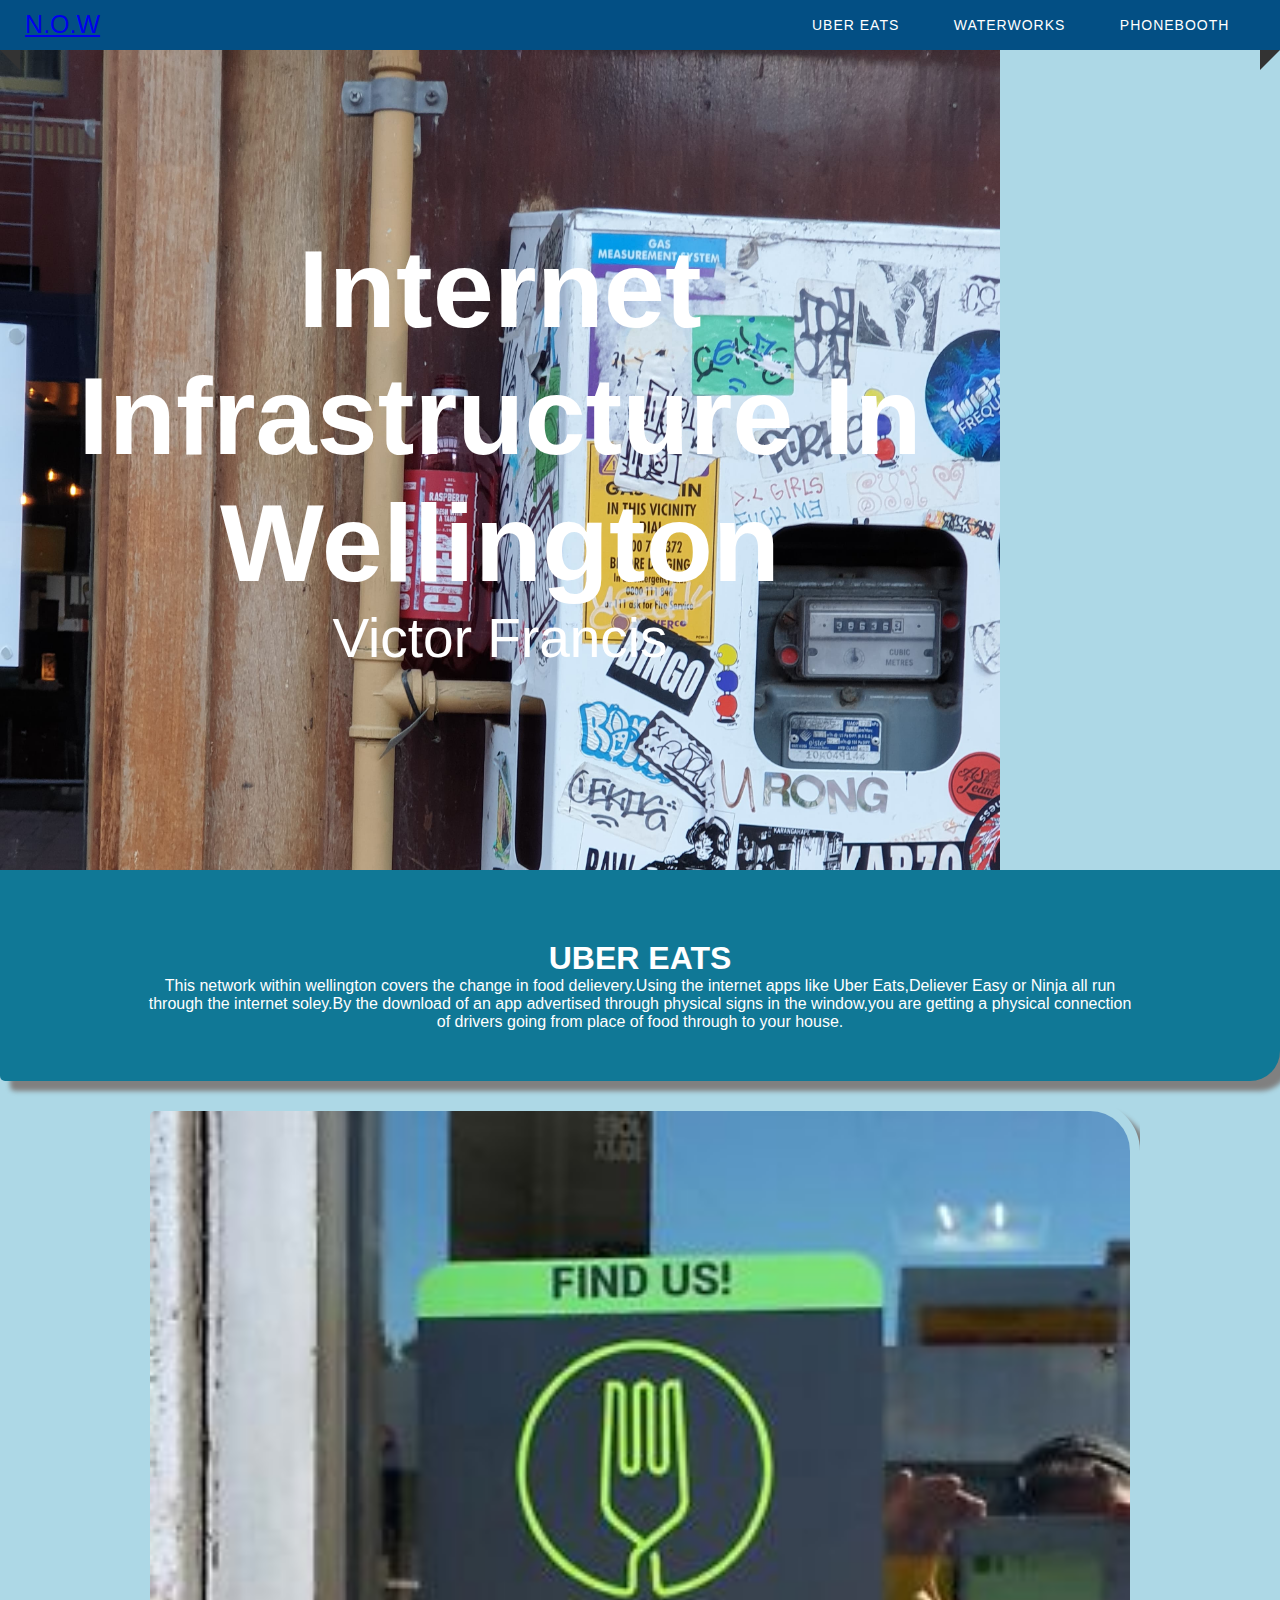
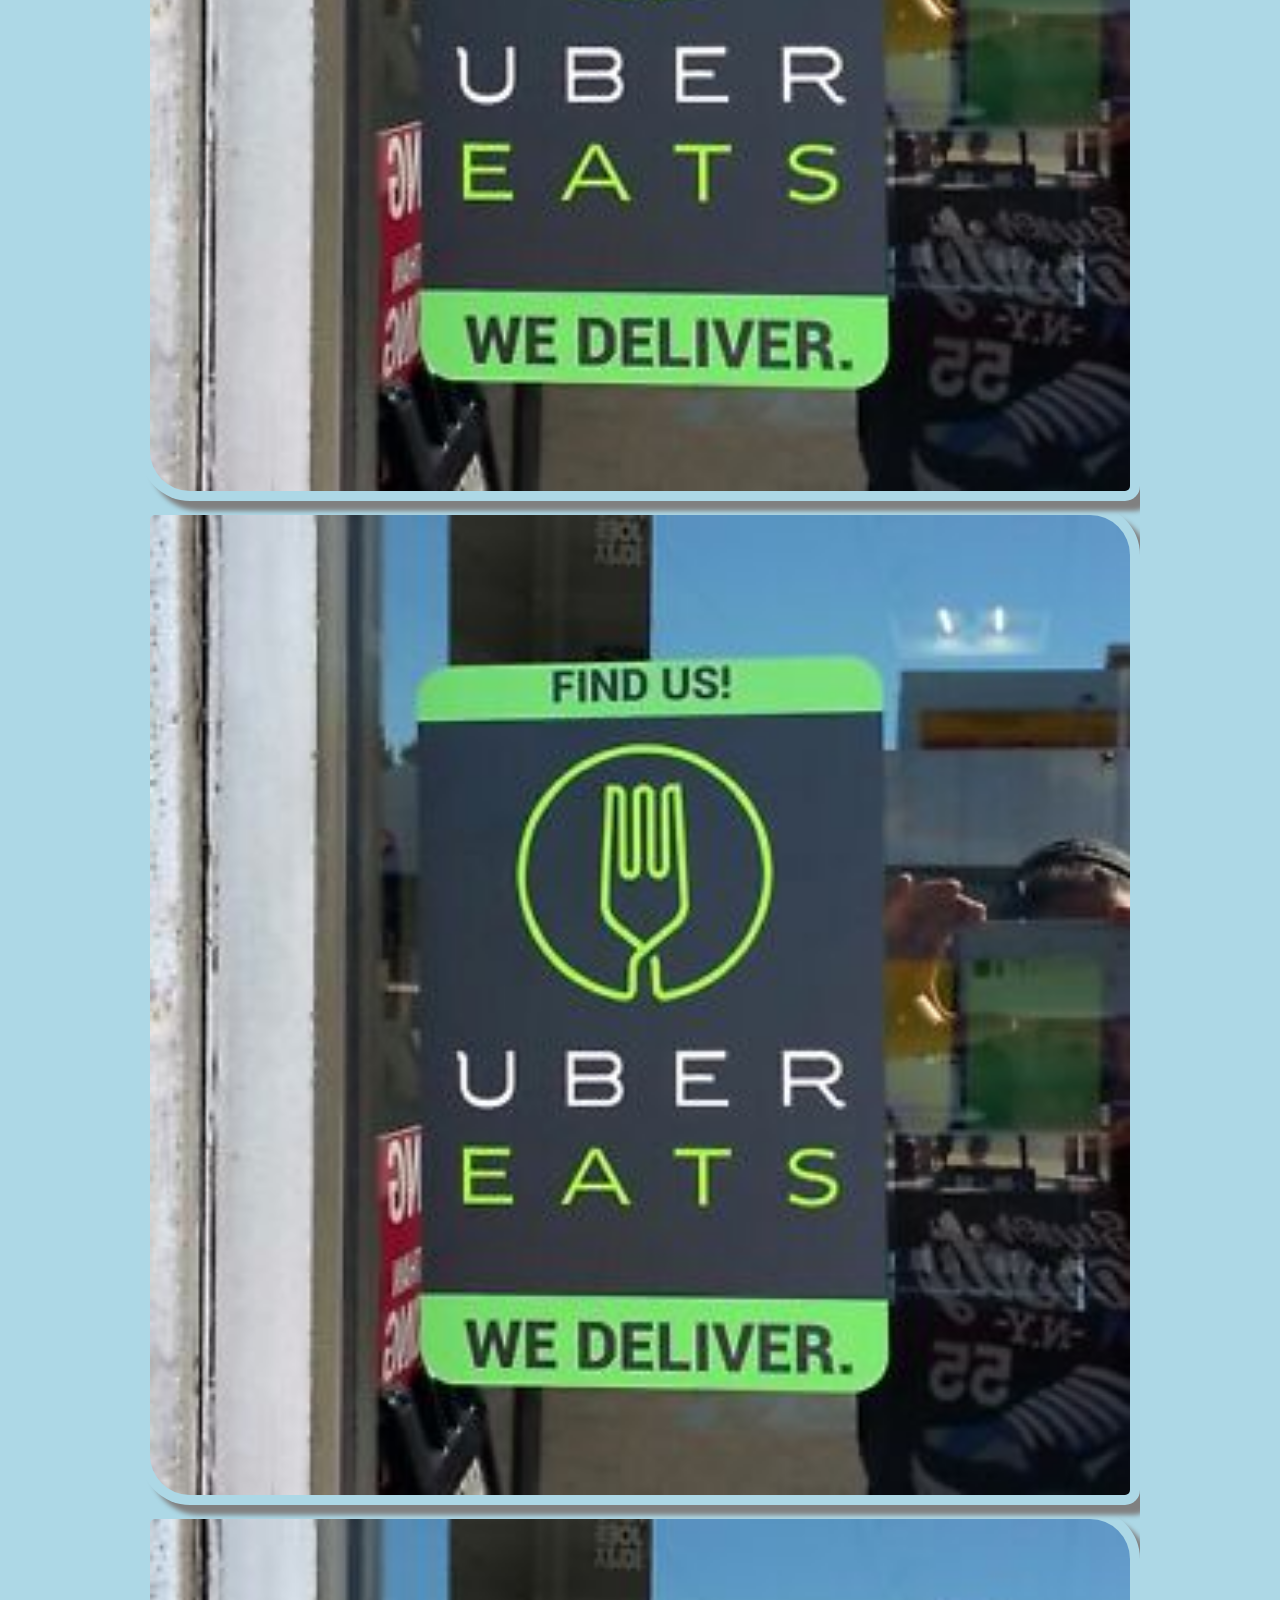
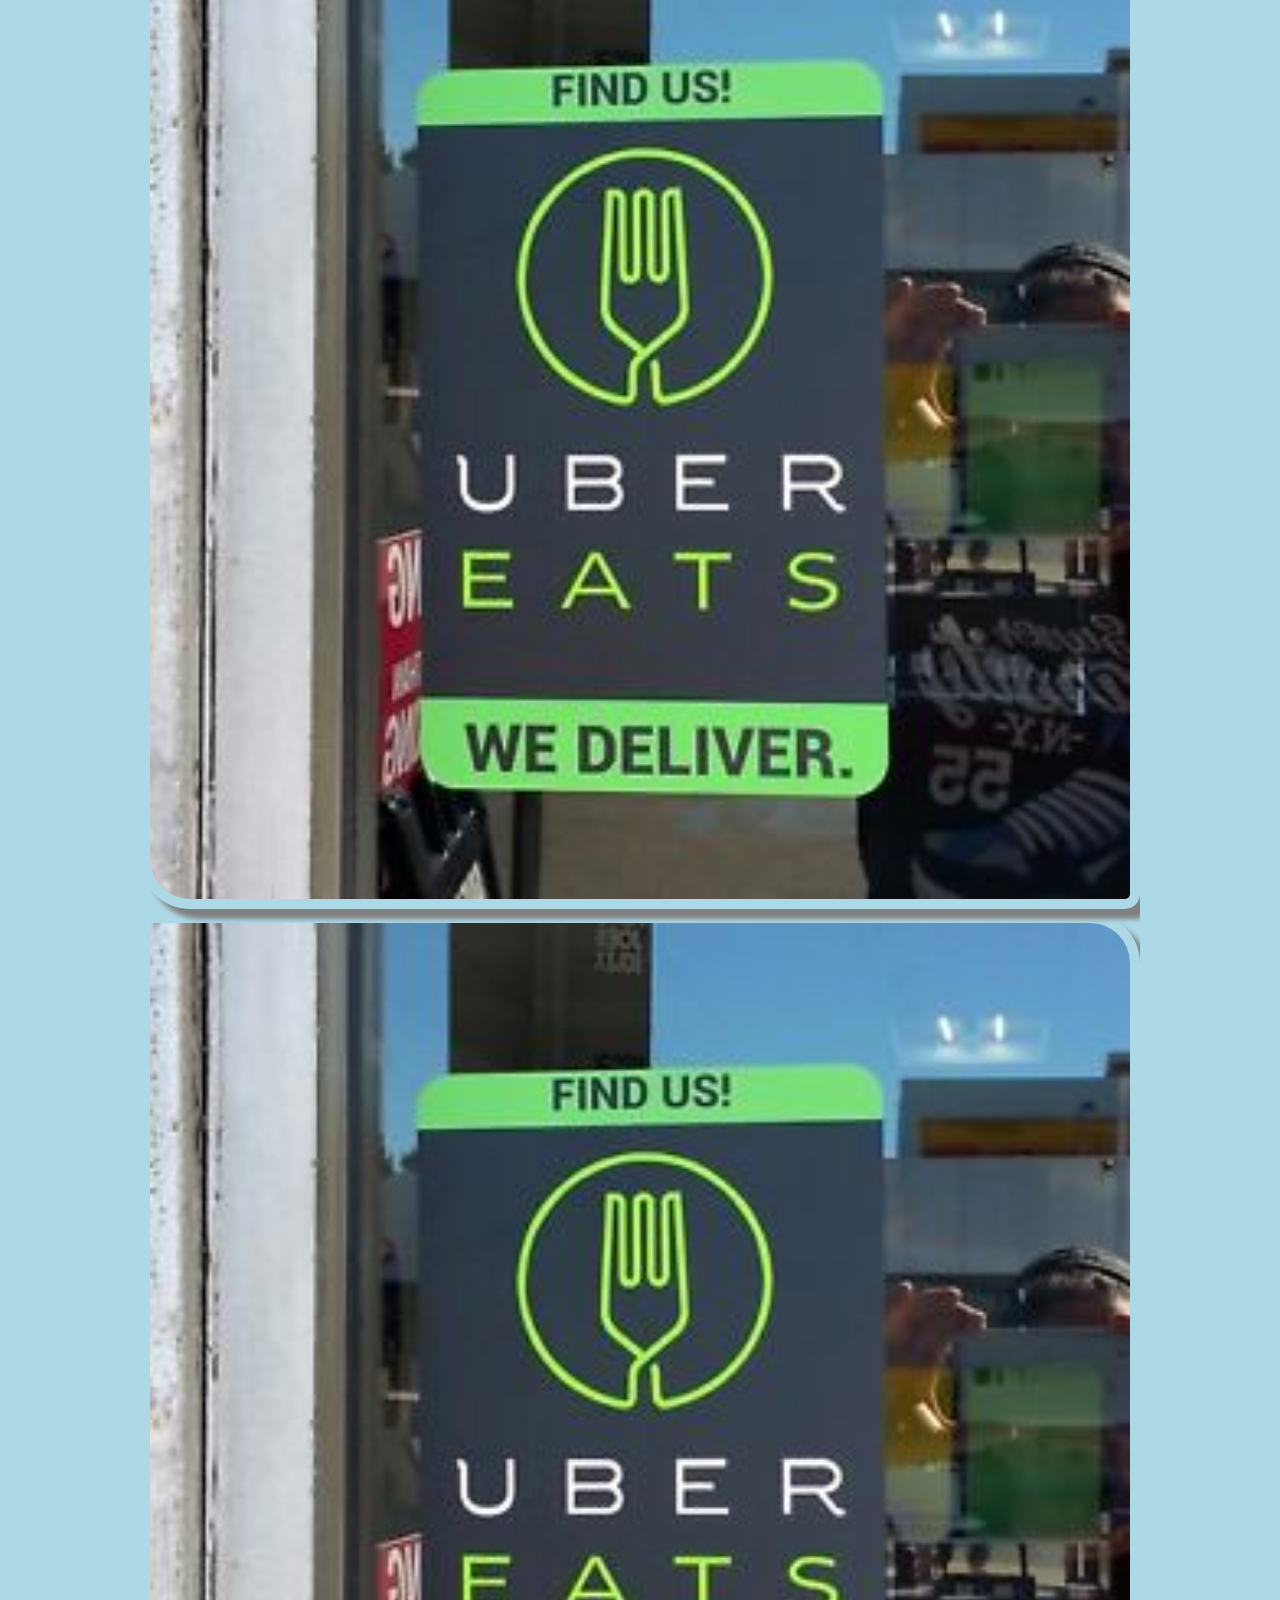
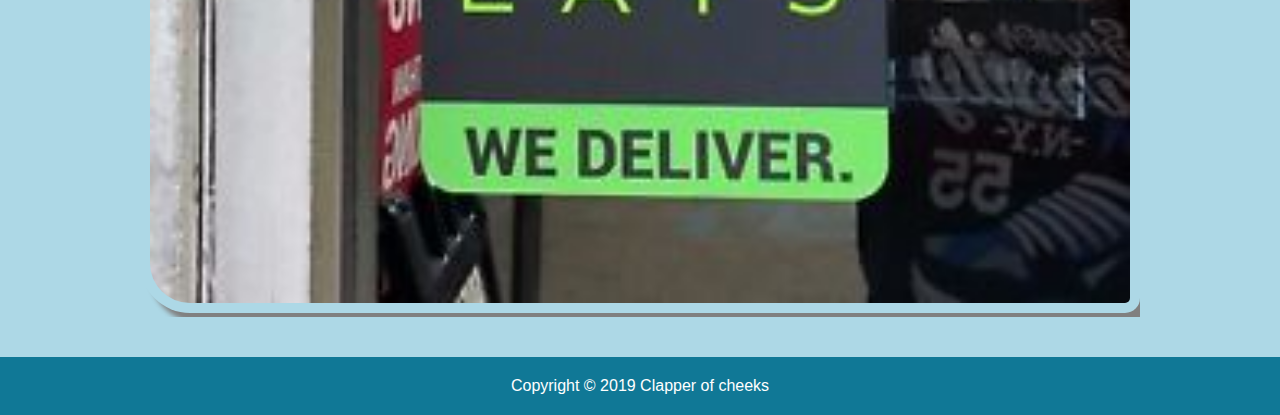
==== phonebooths.html @ 95256329 "new repo" ====
<!DOCTYPE HTML>

<html>

<head>
	<meta http-equiv="Content-Type" content="text/html; charset=UTF-8" />

	<title>Networks Of Wellington</title>
	<link rel="stylesheet" type="text/css" href="css/style.css">
</head>

<body>
	<div class="custom-padding">
		<nav>
			<div class="logo"><a href="index.html">N.O.W</a></div>

			<ul class="menu-area">
				<li><a href="ubereats.html">Uber Eats</a></li>
				<li><a href="phonebooths.html">WaterWorks</a></li>
				<li><a href="waterworks.html">PhoneBooth</a></li>

			</ul>
		</nav>
	</div>

	

    <section id="home-img">
     <div class="home-text">
         <h1>Internet Infrastructure In Wellington</h1>
         <p>Victor Francis</p>

     </section>

   <a id="1">
      <header class="shadow">
         <section >
            <h1>UBER EATS</h1>
            <p>This network within wellington covers the change in food delievery.Using the internet apps like Uber Eats,Deliever Easy or Ninja all run through the internet soley.By the download of an app advertised through physical signs in the window,you are getting a physical connection of drivers going from place of food through to your house.</p>
        </section>
    </header>


    <section>
     <div class="g-row">
        <div class="g-50 padded-right">
           <img src="img/photos/uberEats/s-l300.jpg">
       </div>
       <div class="g-50 padded-left">
           <img src="img/photos/uberEats/s-l300.jpg">
       </div>

       <div class="g-50 padded-right">
           <img src="img/photos/uberEats/s-l300.jpg">

       </div>
       <div class="g-50 padded-left">
           <img src="img/photos/uberEats/s-l300.jpg">
       </div>		
   </div>
</section>


<footer id="main-footer">
 <p>Copyright &copy; 2019 Clapper of cheeks</p>
</footer>


</body>
</html>
---- css/style.css ----
*{
  margin: 0;
  padding: 0;
  outline: 0;
  box-sizing: border-box; 
  /* This makes the widths of elements more consistent
  Full details here https://css-tricks.com/box-sizing/ */
}

.menu-area li a {
  text-decoration: none;
}

.menu-area li {
  list-style-type: none;
}

.custom-padding{

  padding-top: 25px;
}

.logo {
  width: 15%;
  float: left;
  text-transform: uppercase;
  color: #fff;
  font-size: 25px;
  text-align: left;
  padding-left: 2%;
}


.menu-area li {
  display: inline-block;
}

.menu-area a {
  color: #fff;
  font-weight: 300;
  letter-spacing: 1px;
  text-transform: uppercase;
  display: block;
  padding: 0 25px;
  font-size: 14px;
  line-height: 30px;
  position: relative;
  z-index: 1;

}
.menu-area a:hover {
  background: #f7cac9;
  color: #fff;
}

.menu-area a:hover:after {
  transform: translateY(-50%) rotate(-35deg);
}

nav {
  position: fixed;

  margin: 0 auto;
  padding: 10px 0;
  background: #034f84;
  z-index: 1;
  text-align: right;
  padding-right: 2%;
  top: 0;
  width: 100%;
}


nav:before {
  position: absolute;
  content: '';
  border-top: 10px solid #333;
  border-right: 10px solid #333;
  border-left: 10px solid transparent;
  border-bottom: 10px solid transparent;
  top: 100%;
  left: 0;
}

nav:after {
  position: absolute;
  content: '';
  border-top: 10px solid #333;
  border-left: 10px solid #333;
  border-right: 10px solid transparent;
  border-bottom: 10px solid transparent;
  top: 100%;
  right: 0;
}


header{
  background-color:  #107896 ;

  color: white; /* more readable on an orange background */
  padding-top: 50px;
  padding-bottom: 50px;
  text-align:center;
  font-family: sans-serif;
  
}

.shadow{
  border-radius:0px 0px 30px 5px;
  box-shadow: 10px 10px 5px grey;
}



body{
background-color: lightblue;
  margin: 0px; /* Often browsers have a 5px margin by deafult*/
  font-family: sans-serif;
}

p{
  font-family: sans-serif;
}

section{
  min-width: 300px;
  max-width: 1000px;
  margin-left: auto;
  margin-right: auto;
  margin-top: 20px;
  /*margin-bottom: 30px;*/

}

#home-img{
  margin-left: 0;
  width: 100%;
    background-repeat:repeat;
    background-size: cover;
    background-image:url("../img/8.jpg") ;
    text-align: center;
    color: #ffffff;

.gap{
  margin: 50px;
}

}
#home-image h1{
  position:absolute;
  margin-top: 100px;
  color: #fff;
  font-size:50px;
  line-height: 1.6em;
  padding-top: 100px;
  font-family: sans-serif;

}

.txt{
  padding-top: 60px;
  padding-bottom: 200px;
 line-height: 1.8;
 text-align: left;
 float: left;
}



/* Simple grid */
.g-row{
  width: 100%;
  overflow: hidden;
}

.g-row img{
  width: 100%; /*This makes all images in grids to be the size of their cell */
  border-radius: 15px  50px;
  box-shadow: 10px 10px 5px grey;
  padding: 10px ;
  height: auto;
  

}
.imgs{
  width: 50%;
  float: left;
  margin-left: 50%;

}

/*.padded-left{
  padding-left: 100px;
}
.padded-right{
  padding-right: 100px;
}*/

.show{
  border: 1px solid blue;
  padding: 2px;
}

.padded{
  padding: 20px; /* I add this to cells to add a little padding*/
}

.home-text{
  padding-top: 180px;
    padding-bottom: 200px;
  font-size: 55px
}

#main-footer{
  background: #107896 ;
  color: #fff;
  text-align: center;
  padding: 20px;
  margin-top: 40px;

}
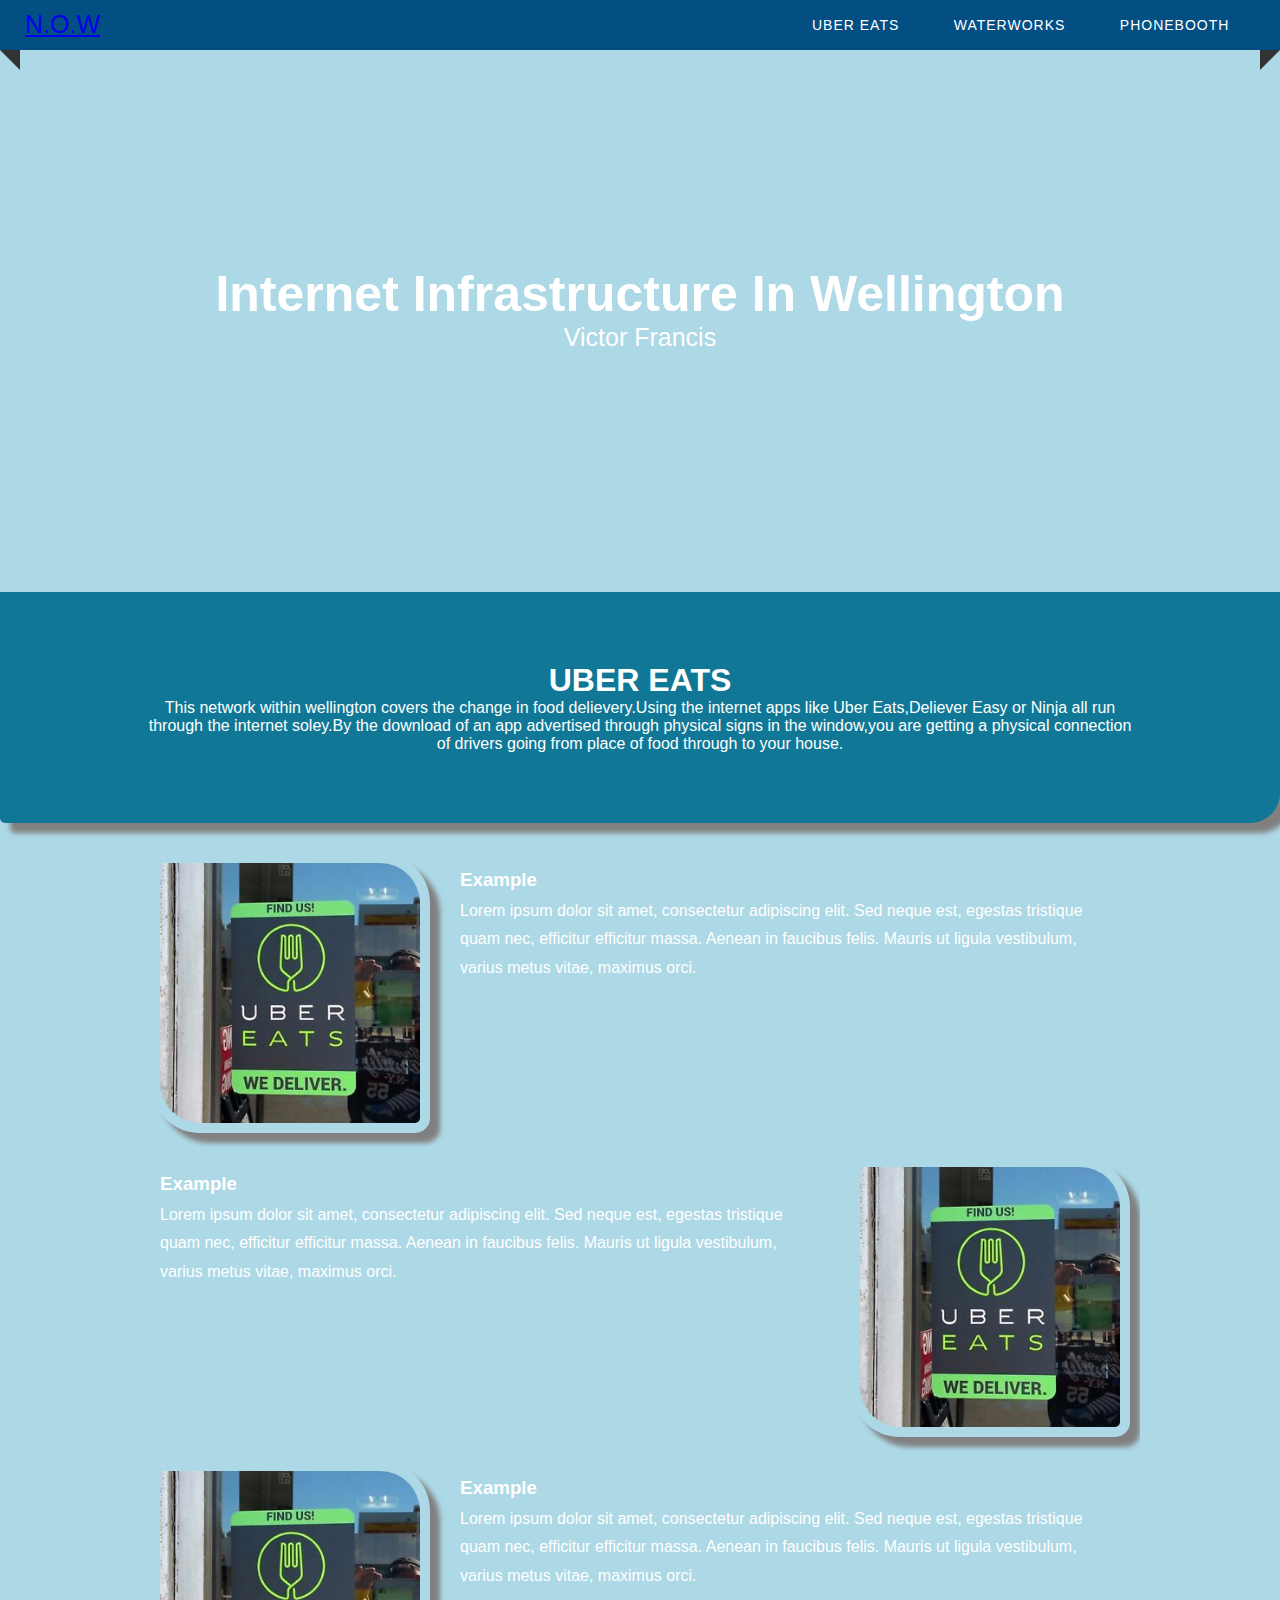
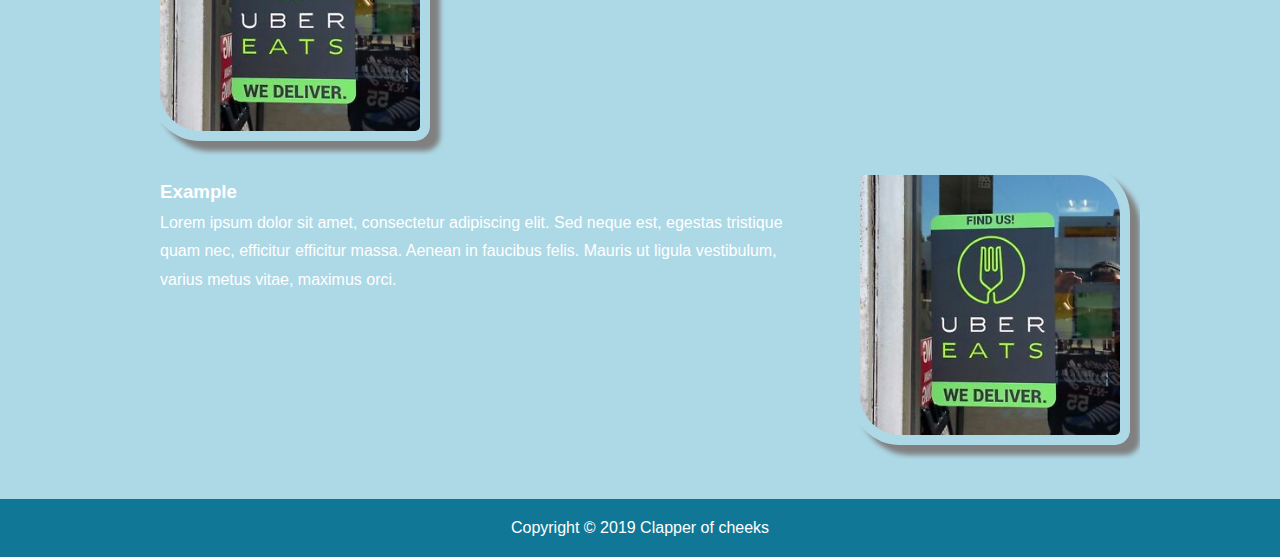
==== commit d33f177d: "finished layout" ====
--- a/phonebooths.html
+++ b/phonebooths.html
@@ -3,27 +3,27 @@
 <html>
 
 <head>
-	<meta http-equiv="Content-Type" content="text/html; charset=UTF-8" />
+  <meta http-equiv="Content-Type" content="text/html; charset=UTF-8" />
 
-	<title>Networks Of Wellington</title>
-	<link rel="stylesheet" type="text/css" href="css/style.css">
+  <title>Networks Of Wellington</title>
+  <link rel="stylesheet" type="text/css" href="css/style.css">
 </head>
 
 <body>
-	<div class="custom-padding">
-		<nav>
-			<div class="logo"><a href="index.html">N.O.W</a></div>
+  <div class="custom-padding">
+    <nav>
+      <div class="logo"><a href="index.html">N.O.W</a></div>
 
-			<ul class="menu-area">
-				<li><a href="ubereats.html">Uber Eats</a></li>
-				<li><a href="phonebooths.html">WaterWorks</a></li>
-				<li><a href="waterworks.html">PhoneBooth</a></li>
+      <ul class="menu-area">
+        <li><a href="ubereats.html">Uber Eats</a></li>
+        <li><a href="phonebooths.html">WaterWorks</a></li>
+        <li><a href="waterworks.html">PhoneBooth</a></li>
 
-			</ul>
-		</nav>
-	</div>
+      </ul>
+    </nav>
+  </div>
 
-	
+  
 
     <section id="home-img">
      <div class="home-text">
@@ -41,24 +41,114 @@
     </header>
 
 
-    <section>
+    <!-- <section>
      <div class="g-row">
-        <div class="g-50 padded-right">
+
+        <div class="imgs">
            <img src="img/photos/uberEats/s-l300.jpg">
-       </div>
-       <div class="g-50 padded-left">
-           <img src="img/photos/uberEats/s-l300.jpg">
+        </div>
+      
+
+       <div class="txt">
+            <h3>Example</h3>
+                <p>Lorem ipsum dolor sit amet, consectetur adipisicing elit, sed do eiusmod
+                tempor incididunt ut labore et dolore magna aliqua. Ut enim ad minim veniam,
+                quis nostrud exercitation ullamco laboris nisi ut aliquip ex ea commodo
+                consequat. Duis aute irure dolor in reprehenderit in voluptate velit esse
+                cillum dolore eu fugiat nulla pariatur. Excepteur sint occaecat cupidatat non
+                proident, sunt in culpa qui officia deserunt mollit anim id est laborum..</p>
        </div>
 
-       <div class="g-50 padded-right">
+        <div class="imgs">
            <img src="img/photos/uberEats/s-l300.jpg">
+        </div>
+      
 
+       <div class="txt">
+            <h3>Example</h3>
+                <p>Lorem ipsum dolor sit amet, consectetur adipisicing elit, sed do eiusmod
+                tempor incididunt ut labore et dolore magna aliqua. Ut enim ad minim veniam,
+                quis nostrud exercitation ullamco laboris nisi ut aliquip ex ea commodo
+                consequat. Duis aute irure dolor in reprehenderit in voluptate velit esse
+                cillum dolore eu fugiat nulla pariatur. Excepteur sint occaecat cupidatat non
+                proident, sunt in culpa qui officia deserunt mollit anim id est laborum..</p>
        </div>
-       <div class="g-50 padded-left">
+        <div class="imgs">
            <img src="img/photos/uberEats/s-l300.jpg">
-       </div>		
+        </div>
+      
+
+       <div class="txt">
+            <h3>Example</h3>
+                <p>Lorem ipsum dolor sit amet, consectetur adipisicing elit, sed do eiusmod
+                tempor incididunt ut labore et dolore magna aliqua. Ut enim ad minim veniam,
+                quis nostrud exercitation ullamco laboris nisi ut aliquip ex ea commodo
+                consequat. Duis aute irure dolor in reprehenderit in voluptate velit esse
+                cillum dolore eu fugiat nulla pariatur. Excepteur sint occaecat cupidatat non
+                proident, sunt in culpa qui officia deserunt mollit anim id est laborum..</p>
+       </div>
+        <div class="imgs">
+           <img src="img/photos/uberEats/s-l300.jpg">
+        </div>
+      
+
+       <div class="txt">
+            <h3>Example</h3>
+                <p>Lorem ipsum dolor sit amet, consectetur adipisicing elit, sed do eiusmod
+                tempor incididunt ut labore et dolore magna aliqua. Ut enim ad minim veniam,
+                quis nostrud exercitation ullamco laboris nisi ut aliquip ex ea commodo
+                consequat. Duis aute irure dolor in reprehenderit in voluptate velit esse
+                cillum dolore eu fugiat nulla pariatur. Excepteur sint occaecat cupidatat non
+                proident, sunt in culpa qui officia deserunt mollit anim id est laborum..</p>
+       </div>
+        
    </div>
-</section>
+</section> -->
+
+<section>
+    <div class="g-row">
+      <div class="g-30">
+        <img src="img/photos/uberEats/s-l300.jpg">
+      </div>
+      <div class="g-70 padded txt">
+        <h3>Example</h3>
+        <p>Lorem ipsum dolor sit amet, consectetur adipiscing elit. Sed neque est, egestas tristique quam nec, efficitur efficitur massa. Aenean in faucibus felis. Mauris ut ligula vestibulum, varius metus vitae, maximus orci.</p>
+      </div>
+    </div>
+
+    <div class="g-row">
+      <div class="g-70 padded txt">
+        <h3>Example</h3>
+        <p>Lorem ipsum dolor sit amet, consectetur adipiscing elit. Sed neque est, egestas tristique quam nec, efficitur efficitur massa. Aenean in faucibus felis. Mauris ut ligula vestibulum, varius metus vitae, maximus orci.</p>
+      </div>
+      <div class="g-30">
+        <img src="img/photos/uberEats/s-l300.jpg">
+      </div>
+      
+    </div>
+
+    <div class="g-row">
+      <div class="g-30">
+        <img src="img/photos/uberEats/s-l300.jpg">
+      </div>
+      <div class="g-70 padded txt">
+        <h3>Example</h3>
+        <p>Lorem ipsum dolor sit amet, consectetur adipiscing elit. Sed neque est, egestas tristique quam nec, efficitur efficitur massa. Aenean in faucibus felis. Mauris ut ligula vestibulum, varius metus vitae, maximus orci.</p>
+      </div>
+    </div>
+
+    <div class="g-row">
+      <div class="g-70 padded txt">
+        <h3>Example</h3>
+        <p>Lorem ipsum dolor sit amet, consectetur adipiscing elit. Sed neque est, egestas tristique quam nec, efficitur efficitur massa. Aenean in faucibus felis. Mauris ut ligula vestibulum, varius metus vitae, maximus orci.</p>
+      </div>
+      <div class="g-30">
+        <img src="img/photos/uberEats/s-l300.jpg">
+      </div>
+      
+    </div>
+
+  </section>
 
 
 <footer id="main-footer">
--- a/css/style.css
+++ b/css/style.css
@@ -6,6 +6,31 @@
   /* This makes the widths of elements more consistent
   Full details here https://css-tricks.com/box-sizing/ */
 }
+
+/*.box1{
+  height: 100vh;
+  width: 100%;
+  background-image: url("../img/1.jpg");
+  background-size: cover;
+  background-position: center;
+}
+
+.box2{
+  height: 100vh;
+  width: 100%;
+  background-image: url("../img/2.jpg");
+  background-size: cover;
+  background-position: center;
+}
+
+.box3{
+  height: 100vh;
+  width: 100%;
+  background-image: url("../img/3.jpg);
+  background-size: cover;
+  background-position: center;
+}*/
+
 
 .menu-area li a {
   text-decoration: none;
@@ -123,46 +148,43 @@
 }
 
 section{
-  min-width: 300px;
-  max-width: 1000px;
+ max-width: 1000px;
   margin-left: auto;
   margin-right: auto;
   margin-top: 20px;
+  margin-bottom: 20px;
   /*margin-bottom: 30px;*/
 
 }
 
 #home-img{
-  margin-left: 0;
-  width: 100%;
-    background-repeat:repeat;
+  object-fit: fill;
+  width: 100%;
+    background-repeat:no-repeat;
     background-size: cover;
-    background-image:url("../img/8.jpg") ;
+    background-image:url("../img/1.jpg") ;
     text-align: center;
     color: #ffffff;
 
-.gap{
-  margin: 50px;
-}
+
 
 }
 #home-image h1{
   position:absolute;
   margin-top: 100px;
   color: #fff;
-  font-size:50px;
+  font-size:40px;
   line-height: 1.6em;
+  
+  font-family: sans-serif;
+
+}
+
+.txt{
   padding-top: 100px;
-  font-family: sans-serif;
-
-}
-
-.txt{
-  padding-top: 60px;
   padding-bottom: 200px;
  line-height: 1.8;
- text-align: left;
- float: left;
+ 
 }
 
 
@@ -182,11 +204,25 @@
   
 
 }
-.imgs{
+.g-50{
   width: 50%;
   float: left;
-  margin-left: 50%;
-
+  
+
+
+}
+
+.g-30{
+  width: 30%;
+  float: left;
+  padding: 10px;
+}
+
+.g-70{
+  width: 70%;
+  float: left;
+  padding-top: 20px;
+  color: white;
 }
 
 /*.padded-left{
@@ -206,9 +242,9 @@
 }
 
 .home-text{
-  padding-top: 180px;
-    padding-bottom: 200px;
-  font-size: 55px
+  padding-top: 220px;
+    padding-bottom: 220px;
+  font-size: 25px
 }
 
 #main-footer{
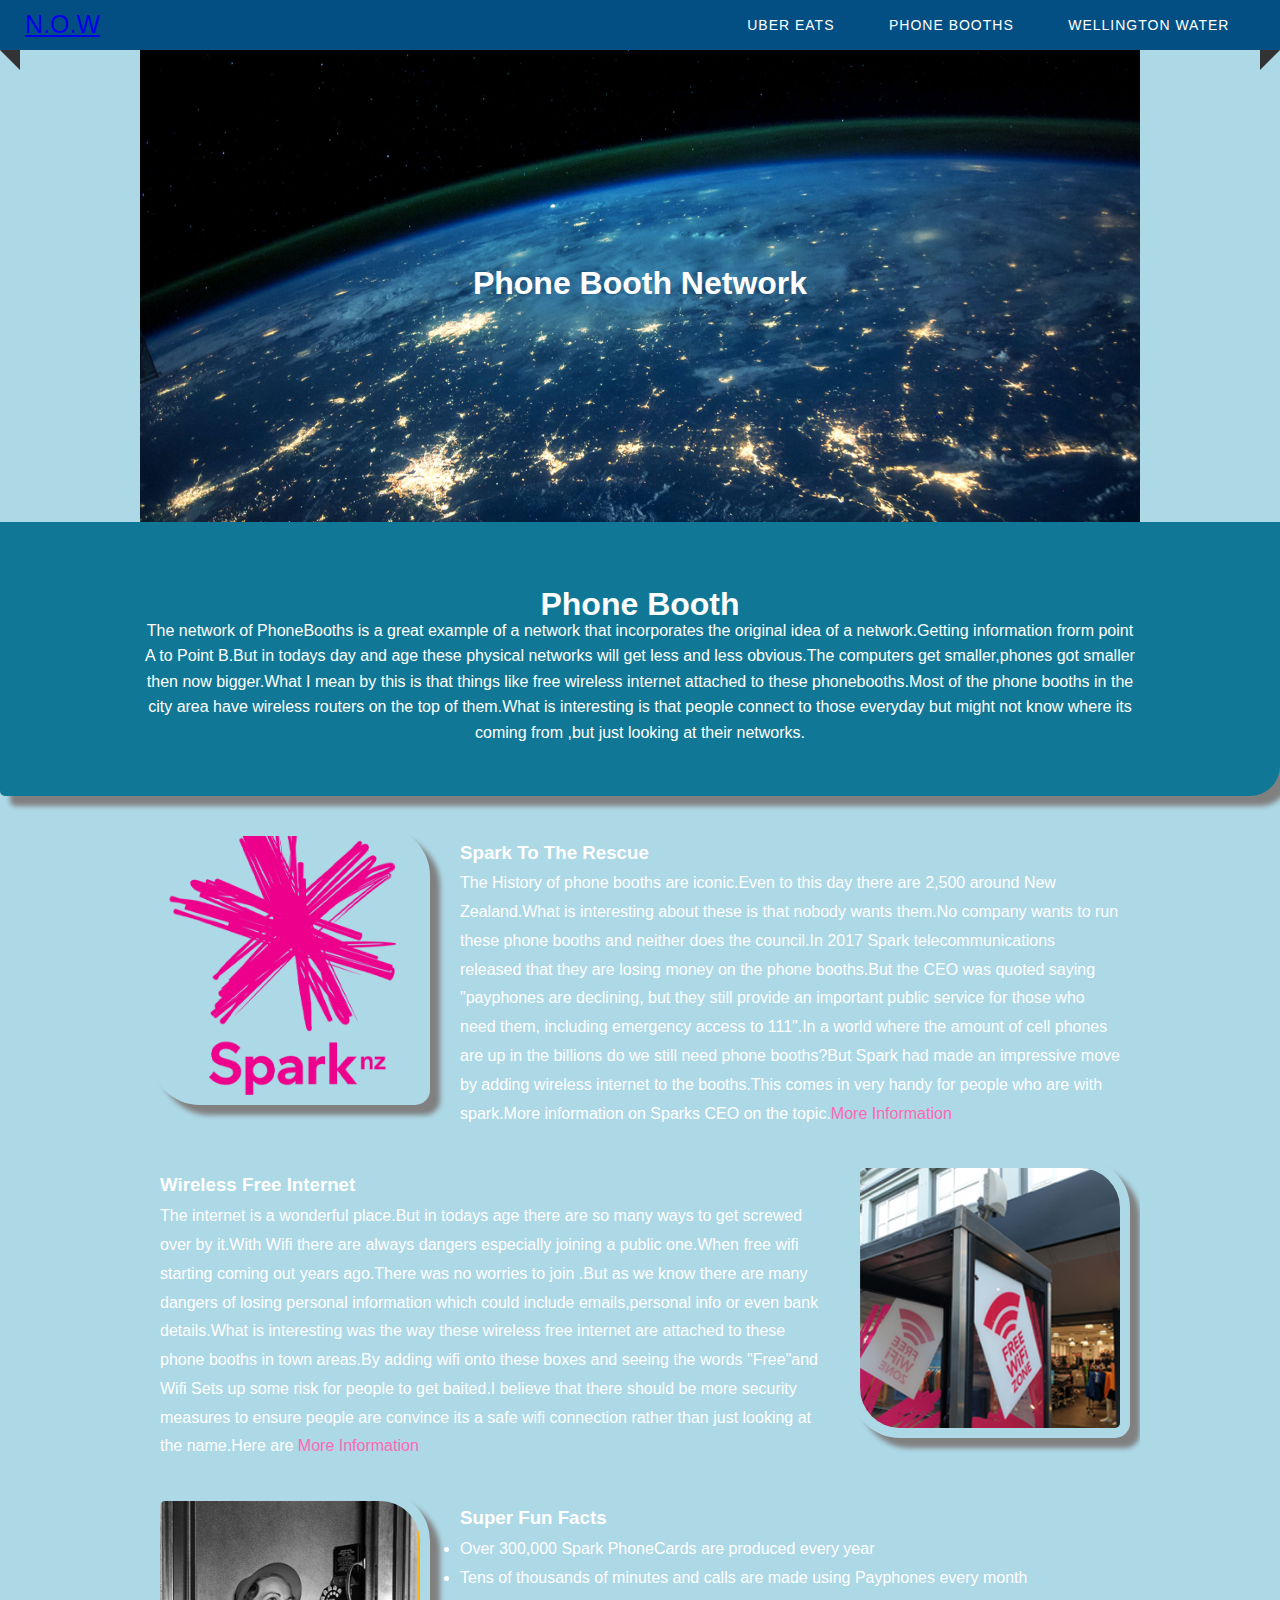
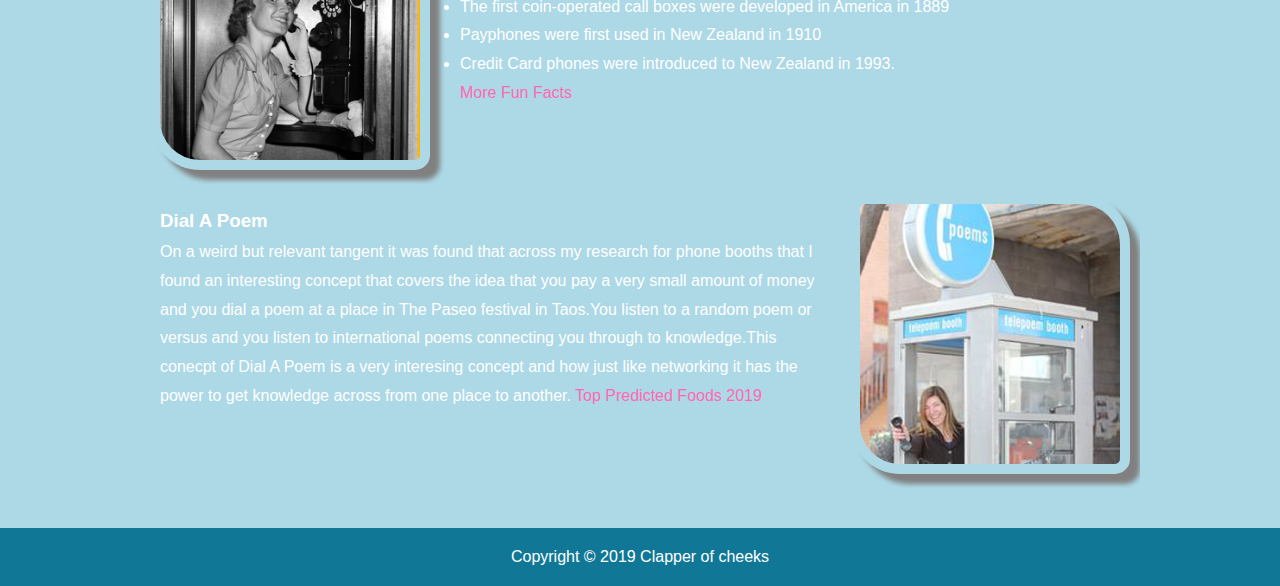
==== commit d2fa527b: "FINAFINALHANDIN" ====
--- a/phonebooths.html
+++ b/phonebooths.html
@@ -10,14 +10,16 @@
 </head>
 
 <body>
+
+ 
   <div class="custom-padding">
     <nav>
       <div class="logo"><a href="index.html">N.O.W</a></div>
 
       <ul class="menu-area">
-        <li><a href="ubereats.html">Uber Eats</a></li>
-        <li><a href="phonebooths.html">WaterWorks</a></li>
-        <li><a href="waterworks.html">PhoneBooth</a></li>
+         <li><a href="ubereats.html">Uber Eats</a></li>
+        <li><a href="phonebooths.html">Phone Booths</a></li>
+        <li><a href="waterworks.html">Wellington Water</a></li>
 
       </ul>
     </nav>
@@ -25,126 +27,76 @@
 
   
 
-    <section id="home-img">
+    <section id="home-img3">
      <div class="home-text">
-         <h1>Internet Infrastructure In Wellington</h1>
-         <p>Victor Francis</p>
+         <h1>Phone Booth Network</h1>
+       </div>
 
      </section>
 
    <a id="1">
       <header class="shadow">
+  
          <section >
-            <h1>UBER EATS</h1>
-            <p>This network within wellington covers the change in food delievery.Using the internet apps like Uber Eats,Deliever Easy or Ninja all run through the internet soley.By the download of an app advertised through physical signs in the window,you are getting a physical connection of drivers going from place of food through to your house.</p>
+            <h1>Phone Booth </h1>
+            <p>The network of PhoneBooths is a great example of a network that incorporates the original idea of a network.Getting information frorm point A to Point B.But in todays day and age these physical networks will get less and less obvious.The computers get smaller,phones got smaller then now bigger.What I mean by this is that things like free wireless internet attached to these phonebooths.Most of the phone booths in the city area have wireless routers on the top of them.What is interesting is that people connect to those everyday but might not know where its coming from ,but just looking at their networks.</p>
         </section>
     </header>
 
 
-    <!-- <section>
-     <div class="g-row">
-
-        <div class="imgs">
-           <img src="img/photos/uberEats/s-l300.jpg">
-        </div>
-      
-
-       <div class="txt">
-            <h3>Example</h3>
-                <p>Lorem ipsum dolor sit amet, consectetur adipisicing elit, sed do eiusmod
-                tempor incididunt ut labore et dolore magna aliqua. Ut enim ad minim veniam,
-                quis nostrud exercitation ullamco laboris nisi ut aliquip ex ea commodo
-                consequat. Duis aute irure dolor in reprehenderit in voluptate velit esse
-                cillum dolore eu fugiat nulla pariatur. Excepteur sint occaecat cupidatat non
-                proident, sunt in culpa qui officia deserunt mollit anim id est laborum..</p>
-       </div>
-
-        <div class="imgs">
-           <img src="img/photos/uberEats/s-l300.jpg">
-        </div>
-      
-
-       <div class="txt">
-            <h3>Example</h3>
-                <p>Lorem ipsum dolor sit amet, consectetur adipisicing elit, sed do eiusmod
-                tempor incididunt ut labore et dolore magna aliqua. Ut enim ad minim veniam,
-                quis nostrud exercitation ullamco laboris nisi ut aliquip ex ea commodo
-                consequat. Duis aute irure dolor in reprehenderit in voluptate velit esse
-                cillum dolore eu fugiat nulla pariatur. Excepteur sint occaecat cupidatat non
-                proident, sunt in culpa qui officia deserunt mollit anim id est laborum..</p>
-       </div>
-        <div class="imgs">
-           <img src="img/photos/uberEats/s-l300.jpg">
-        </div>
-      
-
-       <div class="txt">
-            <h3>Example</h3>
-                <p>Lorem ipsum dolor sit amet, consectetur adipisicing elit, sed do eiusmod
-                tempor incididunt ut labore et dolore magna aliqua. Ut enim ad minim veniam,
-                quis nostrud exercitation ullamco laboris nisi ut aliquip ex ea commodo
-                consequat. Duis aute irure dolor in reprehenderit in voluptate velit esse
-                cillum dolore eu fugiat nulla pariatur. Excepteur sint occaecat cupidatat non
-                proident, sunt in culpa qui officia deserunt mollit anim id est laborum..</p>
-       </div>
-        <div class="imgs">
-           <img src="img/photos/uberEats/s-l300.jpg">
-        </div>
-      
-
-       <div class="txt">
-            <h3>Example</h3>
-                <p>Lorem ipsum dolor sit amet, consectetur adipisicing elit, sed do eiusmod
-                tempor incididunt ut labore et dolore magna aliqua. Ut enim ad minim veniam,
-                quis nostrud exercitation ullamco laboris nisi ut aliquip ex ea commodo
-                consequat. Duis aute irure dolor in reprehenderit in voluptate velit esse
-                cillum dolore eu fugiat nulla pariatur. Excepteur sint occaecat cupidatat non
-                proident, sunt in culpa qui officia deserunt mollit anim id est laborum..</p>
-       </div>
-        
-   </div>
-</section> -->
+  
 
 <section>
     <div class="g-row">
       <div class="g-30">
-        <img src="img/photos/uberEats/s-l300.jpg">
+        <img src="img/p4.png">
       </div>
       <div class="g-70 padded txt">
-        <h3>Example</h3>
-        <p>Lorem ipsum dolor sit amet, consectetur adipiscing elit. Sed neque est, egestas tristique quam nec, efficitur efficitur massa. Aenean in faucibus felis. Mauris ut ligula vestibulum, varius metus vitae, maximus orci.</p>
+        <h3>Spark To The Rescue</h3>
+        <p>The History of phone booths are iconic.Even to this day there are 2,500 around New Zealand.What is interesting about these is that nobody wants them.No company wants to run these phone booths and neither does the council.In 2017 Spark telecommunications released that they are losing money on the phone booths.But the CEO was quoted saying "payphones are declining, but they still provide an important public service for those who need them, including emergency access to 111".In a world where the amount of cell phones are up in the billions do we still need phone booths?But Spark had made an impressive move by adding wireless internet to the booths.This comes in very handy for people who are with spark.More information on Sparks CEO on the topic.<a href="https://www.stuff.co.nz/national/96618231/are-the-days-of-the-payphone-numbered" style="color:hotpink" target="_blank">More Information</a></p>
       </div>
     </div>
 
     <div class="g-row">
       <div class="g-70 padded txt">
-        <h3>Example</h3>
-        <p>Lorem ipsum dolor sit amet, consectetur adipiscing elit. Sed neque est, egestas tristique quam nec, efficitur efficitur massa. Aenean in faucibus felis. Mauris ut ligula vestibulum, varius metus vitae, maximus orci.</p>
+        <h3>Wireless Free Internet</h3>
+        <p>The internet is a wonderful place.But in todays age there are so many ways to get screwed over by it.With Wifi there are always dangers especially joining a public one.When free wifi starting coming out years ago.There was no worries to join .But as we know there are many dangers of losing personal information which could include emails,personal info or even bank details.What is interesting was the way these wireless free internet are attached to these phone booths in town areas.By adding wifi onto these boxes and seeing the words "Free"and Wifi Sets up some risk for people to get baited.I believe that there should be more security measures to ensure people are convince its a safe wifi connection rather than just looking at the name.Here are  <a href="https://www.huffpost.com/entry/home-apps-never-want-to-leave-house_n_6432220?guccounter=1&guce_referrer=aHR0cHM6Ly93d3cuZ29vZ2xlLmNvLm56Lw&guce_referrer_sig=AQAAAAeEktrqfIezHnqEPK3Pu03tRrtPT81miX35W584FK3BEjTn5ityRSt5ov8ArtmixVHK3KXzA7v5KRbV-ux8D_jnnD2_WcNUSrCZqGS43eVhPKN1hkmNYwJOUjLcAIdplT0snJu9MwusqQeG5gv_eERXW_spSXq9NMtTpoylU5Em" style="color:hotpink" target="_blank">More Information</a></p>
       </div>
       <div class="g-30">
-        <img src="img/photos/uberEats/s-l300.jpg">
+        <img src="img/p1.png">
       </div>
       
     </div>
 
     <div class="g-row">
       <div class="g-30">
-        <img src="img/photos/uberEats/s-l300.jpg">
+        <img src="img/p3.png">
       </div>
       <div class="g-70 padded txt">
-        <h3>Example</h3>
-        <p>Lorem ipsum dolor sit amet, consectetur adipiscing elit. Sed neque est, egestas tristique quam nec, efficitur efficitur massa. Aenean in faucibus felis. Mauris ut ligula vestibulum, varius metus vitae, maximus orci.</p>
+        <h3>Super Fun Facts</h3>
+
+          <ul>
+  <li>Over 300,000 Spark PhoneCards are produced every year</li>
+  <li>Tens of thousands of minutes and calls are made using Payphones every month</li>
+  <li>The first coin-operated call boxes were developed in America in 1889</li>
+  <li>Payphones were first used in New Zealand in 1910</li>
+  <li>Credit Card phones were introduced to New Zealand in 1993.</li>
+</ul>
+        <a href="https://www.spark.co.nz/shop/landline/payphones/"
+          style="color:hotpink" target="_blank">More Fun Facts</a></p>
       </div>
     </div>
-
-    <div class="g-row">
+     <div class="g-row">
       <div class="g-70 padded txt">
-        <h3>Example</h3>
-        <p>Lorem ipsum dolor sit amet, consectetur adipiscing elit. Sed neque est, egestas tristique quam nec, efficitur efficitur massa. Aenean in faucibus felis. Mauris ut ligula vestibulum, varius metus vitae, maximus orci.</p>
+        <h3>Dial A Poem</h3>
+        <p>On a weird but relevant tangent it was found that across my research for phone booths that I found an interesting concept that covers the idea that you pay a very small amount of money and you dial a poem at a place in  The Paseo festival in Taos.You listen to a random poem or versus and you listen to international poems connecting you through to knowledge.This conecpt of Dial A Poem is a very interesing concept and how just like networking it has the power to get knowledge across from one place to another.  <a href="http://www.telepoembooth.com/" style="color:hotpink" target="_blank">Top Predicted Foods 2019</a></p>
       </div>
       <div class="g-30">
-        <img src="img/photos/uberEats/s-l300.jpg">
+        <img src="img/p2.png">
       </div>
+      
+    </div>
+  
       
     </div>
 
--- a/css/style.css
+++ b/css/style.css
@@ -31,7 +31,21 @@
   background-position: center;
 }*/
 
-
+.g-70 a:link {
+  text-decoration: none;
+}
+
+.g-70 a:visited {
+  text-decoration: none;
+}
+
+.g-70 a:hover {
+  text-decoration:none;
+}
+
+.g-70 a:active {
+  text-decoration: underline;
+}
 .menu-area li a {
   text-decoration: none;
 }
@@ -127,6 +141,7 @@
   padding-bottom: 50px;
   text-align:center;
   font-family: sans-serif;
+  line-height: 1.6em;
   
 }
 
@@ -145,6 +160,7 @@
 
 p{
   font-family: sans-serif;
+
 }
 
 section{
@@ -152,27 +168,66 @@
   margin-left: auto;
   margin-right: auto;
   margin-top: 20px;
-  margin-bottom: 20px;
+  /*margin-bottom: 20px;*/
   /*margin-bottom: 30px;*/
 
 }
 
-#home-img{
+
+
+#home-img1{
   object-fit: fill;
   width: 100%;
     background-repeat:no-repeat;
     background-size: cover;
-    background-image:url("../img/1.jpg") ;
+    background-image:url("../img/h2.jpg");
     text-align: center;
     color: #ffffff;
 
 
 
 }
+#home-img2{
+  object-fit: fill;
+  width: 100%;
+    background-repeat:no-repeat;
+    background-size: cover;
+    background-image:url("../img/h1.jpg");
+    text-align: center;
+    color: #ffffff;
+
+
+
+}
+#home-img3{
+  object-fit: fill;
+  width: 100%;
+    background-repeat:no-repeat;
+    background-size: cover;
+    background-image:url("../img/h2.jpg");
+    text-align: center;
+    color: #ffffff;
+
+}
+
+#home-img4{
+  object-fit: fill;
+  width: 100%;
+    background-repeat:no-repeat;
+    background-size: cover;
+    background-image:url("../img/h4.jpg");
+    text-align: center;
+    color: #ffffff;
+}
+
+
+
+
 #home-image h1{
-  position:absolute;
+  position:relative;
+  padding-bottom:100px; 
   margin-top: 100px;
-  color: #fff;
+  color: hotpink;
   font-size:40px;
   line-height: 1.6em;
   
@@ -245,6 +300,7 @@
   padding-top: 220px;
     padding-bottom: 220px;
   font-size: 25px
+  margin-top:30%;
 }
 
 #main-footer{
